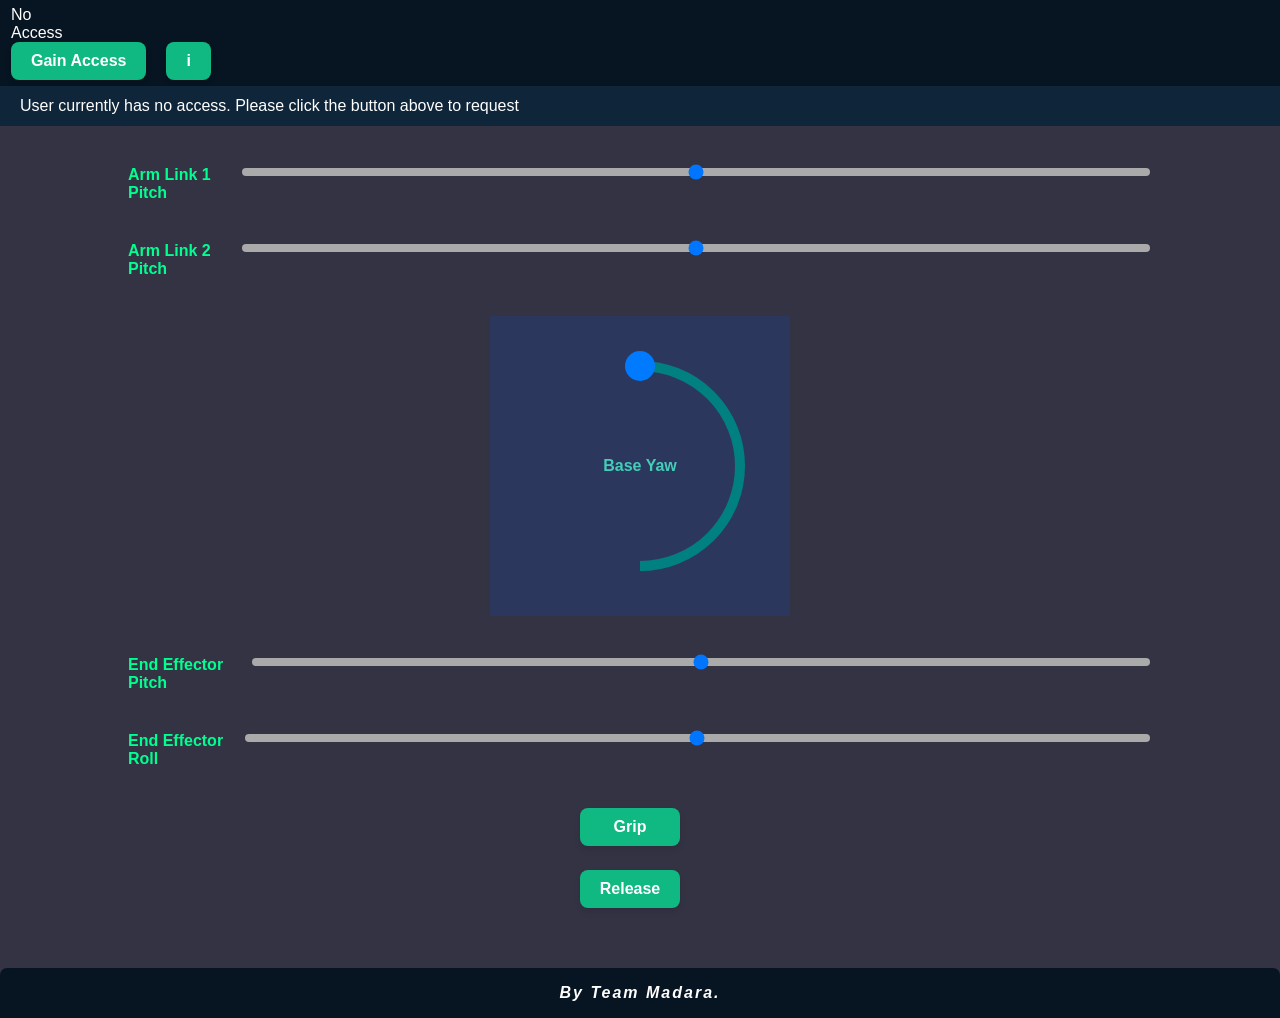
==== data/index.html @ da3c4cf0 "updated ESP code" ====
<!DOCTYPE html>
<html lang="en">
<head>
    <meta charset="UTF-8">
    <meta name="viewport" content="width=device-width, initial-scale=1.0, user-scalable=no">
    <link rel="stylesheet" href="style.css">
    <!-- <link rel="stylesheet" href="https://cdn.jsdelivr.net/npm/bulma@1.0.2/css/bulma.min.css"> -->
    
    <title>Madara Controller</title>
</head>
<body>
    <header>
        <div id="top-header-mobile">
            <h4>Robot Arm Controller</h4>
            <!-- <img src="/funaab_logo.png"> -->
            <img src="[data-uri]"/>
        </div>
        <div class="general-header">
            <!-- <span id="header-title">Uchiha Madara</span> -->
            <div id="getaccess">
                <div>No Access</div>
                <div>
                    <button class="custom-button" id="acc-req">Gain Access</button>
                    <button class="custom-button" id="infobtn">i</button>
                </div>
            </div>
        </div>
    </header>
    <div class="modal-bg">
        <div class="modal">
            <h2>Team Madara</h2>
            <span>A three-man squad on a mission to create an IoT-controlled robotic arm via a mobile app.</span>
            <span> This team comprises:</span>
            <ul>
                <li>Ali Francis C.</li>
                <li>Akinrotimi Daniel</li>
                <li>Uzodimma Ifeanyi</li>
            </ul>
            <button class="custom-button close">CLOSE</button>
        </div>
    </div>
    <div class="notification">
        <span class="notification-text">User has no access</span>
    </div>
    <div class="slider-container">
        <div class="slider-wrap">
            <label for="link2">Arm Link 1 Pitch</label>
            <input type="range" name="link2" id="arm1pitch" data-id="2" min="-90" max="90" value="0">
        </div>
        <div class="slider-wrap">
            <label for="link3">Arm Link 2 Pitch</label>
            <input type="range" name="link3" id="arm2pitch" data-id="3" min="-90" max="90" value="0">
        </div>
    </div>
    <br>
    
    <div id="container">
        <div>Base Yaw</div>
    </div>

    <div class="slider-container slider-container2">
        <div class="slider-wrap">
            <label for="link4">End Effector Pitch</label>
            <input type="range" name="link4" id="efpitch" data-id="6" min="-90" max="90" value="0">
        </div>
        <div class="slider-wrap">
            <label for="link6">End Effector Roll</label>
            <input type="range" name="link6" id="efroll" data-id="4" min="-90" max="90" value="0">
        </div>
    </div>

    <div class="button-field">
        <button class="custom-button cbtn1" data-id="7">Grip</button>
        <button class="custom-button cbtn2" data-id="8">Release</button>
    </div>
    <footer>By Team Madara.</footer>
    <script src="script.js"></script>
</body>
</html>
---- data/style.css ----
*{
    padding: 0;
    border: 0;
    box-sizing: border-box;
}
body {
    margin: 0;
    font-family: Arial, sans-serif;
    display: flex;
    flex-direction: column;
    align-items: center;
    /* justify-content: center; */
    box-sizing: border-box;
    height: 100vh;
    max-width: 100vw;
    overflow-x: hidden;
/*    background-color: #362449;*/
/*    background-color: #1e1e2e;*/
    background-color: #334
    /* color: #333; */
}


.custom-button {
    padding: 10px 20px;
    font-size: 16px;
    font-weight: bold;
    color: white;
    background-color: #10B981; /* Blue color */
    border: none;
    border-radius: 8px;
    cursor: pointer;
    box-shadow: 0 4px 6px rgba(0, 0, 0, 0.1);
    transition: background-color 0.3s ease, transform 0.2s ease, box-shadow 0.2s ease;
    margin-right: 20px;
}

.custom-button:hover {
    background-color: #0056b3; /* Darker blue on hover */
    transform: translateY(-2px);
    box-shadow: 0 6px 8px rgba(0, 0, 0, 0.15);
}

.custom-button:active {
    background-color: #003f7f; /* Even darker blue on click */
    transform: translateY(0);
    box-shadow: 0 4px 6px rgba(0, 0, 0, 0.1);
}

header{
    display: flex;
    flex-direction: column;
    min-width: 100%;
    max-width: 100%;
}

#top-header-mobile{
    min-height: 140px;
    background: linear-gradient(180deg, #071421, #1f3a55);display: flex;
    flex-direction: column;
    align-items: center;
    justify-content: space-between;
    font-size: larger;
}
@media screen and (min-width: 500px){
    #top-header-mobile{
        display: none;
    }
}
#top-header-mobile h4{
    color: white;
    font-weight: bold;
    font-family: Arial, Helvetica, sans-serif;
    letter-spacing: 1px;
}
#top-header-mobile img{
    width: 110px;
    height: 100px;
    aspect-ratio: 1/1;
    margin-bottom: 10px;

}
.general-header{
   /* display: flex;
    justify-content: space-between;
    /* justify-content: center; */
    align-items: center;
    min-width: 100%;
    max-width: 100%;
    /* padding: 10px 20px; */
    background-color: #071421;
    color: #ffffff;
    box-shadow: 0 3px 5px #3339;
    min-height: 40px;
    padding-top: 5px;
    padding-bottom: 5px;
    padding: 6px;
    /* padding-right: 10px; */
}

.modal-bg{
    display: none;
    justify-content: center;
    align-items: center;
    background: #000000cc;
    position: fixed;
    z-index: 99;
    min-width: 100%;
    width: 100%;
    min-height: 100%;
    height: 100%;
}
.modal{
    background: whitesmoke;
    color: #071421;
    /* height: 70%; */
    width: 80%;
    padding: 10px;
    font-weight: bold;
    display: flex;
    flex-direction: column;
    height: max-content;
    line-height: 40px;
}
.modal > *{
    width: 100%
}
.modal ul{
    display: flex;
    flex-direction: column;
}
#header-title {
    font-size: 1.2rem;
    font-weight: bold;
    padding-left: 20px;
    letter-spacing: 2px;
    /* font-family: serif; */
}

.notification{
    min-height: 40px;
    width: 100%;
    padding: 10px;
    padding-left: 20px;
    background: #0e253a;
    color: white;
    display: flex;
    /* flex-direction: column; */
    align-items: center;
    /* flex-wrap: wrap; */
}

@media screen and (max-width: 600px){
    .notification{
        min-height: 50px;
    }
}
.slider-container {
    display: flex;
    flex-direction: column;
    justify-content: center;
    gap: 20px;
    margin-top: 20px;
    width: 80%;
}
.slider-container2{
    margin-top: 20px;
}
label{
    font-weight: bold;
    color: #00ff91;
}
.slider {
    display: flex;
    flex-direction: column;
    align-items: center;
}

.slider-wrap{
    display: flex;
    justify-content: space-between;
    min-width: 100%;
    margin-top: 20px;
}
input[type="range"] {
    width: 150px;
    color: #a600ff;
}
input[type="range"] {
    -webkit-appearance: none;
    appearance: none;
    width: 100%;
    height: 8px;
    background: #aaaaaa;
    outline: none;
    border-radius: 4px;
    /* overflow: hidden; */
}

input[type="range"]::-webkit-slider-thumb {
    background: #00d4ff;
    height: 8px;
}

input[type="range"]::-moz-range-track {
    background: #aaaaaa;
    height: 8px;
}

input[type="range"]::-ms-track {
    background: transparent;
    border-color: transparent; 
    color: transparent;
    height: 8px;
}

#container {
    margin-top: 20px;
    width: 300px;
    min-height: 300px;
    position: relative;
    display: flex;
    justify-content: center;
    align-items: center;
    /* transform-origin: 150px 150px;
    transform: rotateX(90deg); */
}
/* #container {
    width: 100%;
    height: 60%;
    display: flex;
    justify-content: center;
    align-items: center;
} */

#container div{
    font-weight: bold;
    color: #43ceb9;
}

.indicator {
    width: 30px;
    height: 30px;
    background-color: #007BFF;
    border-radius: 50%;
    position: absolute;
    transform: translate(-50%, -50%);
    cursor: pointer;
    /* z-index: -200; */
}

svg {
    position: absolute;
    top: 0;
    left: 0;
    z-index: -100;
    background-color: #0055ff22;
}

.button-field{
    margin-top: 40px;
    display: flex;
    flex-direction: column;
    justify-content: space-between;
    min-height: 100px;
    margin-bottom: 10px;
}

footer{
    min-height: 50px;
    margin-top: 50px;
    width: 100%;
    display: flex;
    align-items: center;
    justify-content: center;
    background-color: #071421;
    color: white;
    border-radius: 7px 7px 0 0;
    font-weight: bold;
    font-style: italic;
    letter-spacing: 2px;
}

#getaccess{
    display: flex;
    justify-content: space-between;
    padding-left: 5px;
    padding-right: 5px;
    min-width: 100%;
    min-height: 100%;
    max-height: 100%;
    flex-direction: row;
    /* flex-direction: column; */
}
#getaccess > div{
    min-height: 100%;
    max-height: 100%;
    display: flex;
    align-items: center;
}
#getaccess > div:first-child{
    width: 50px;
    flex: 0.4;
}
#getaccess > div:nth-child(2){
    flex: 0.6;
}
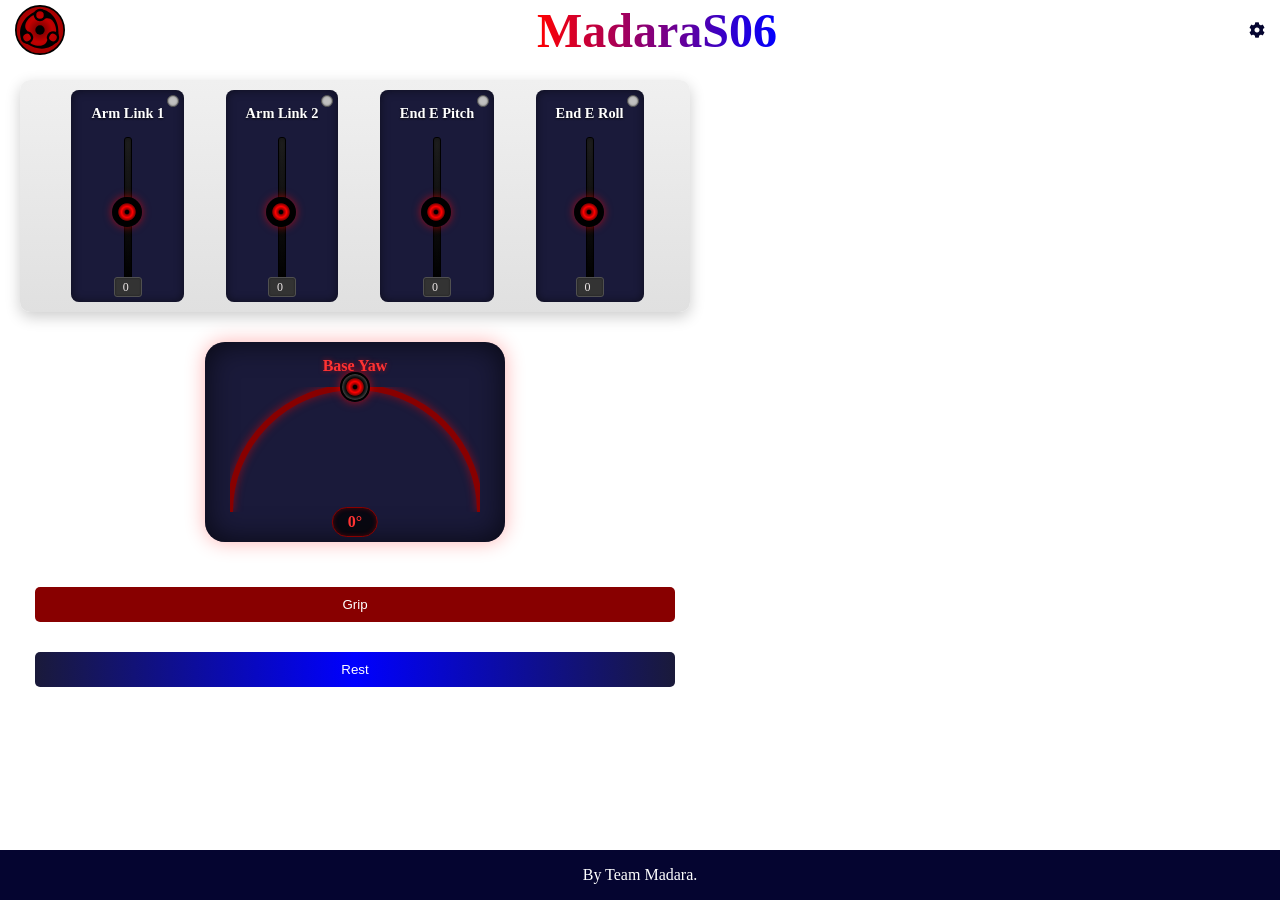
==== commit b4e8096f: "Working" ====
--- a/data/index.html
+++ b/data/index.html
@@ -1,79 +1,116 @@
 <!DOCTYPE html>
 <html lang="en">
-<head>
-    <meta charset="UTF-8">
-    <meta name="viewport" content="width=device-width, initial-scale=1.0, user-scalable=no">
-    <link rel="stylesheet" href="style.css">
-    <!-- <link rel="stylesheet" href="https://cdn.jsdelivr.net/npm/bulma@1.0.2/css/bulma.min.css"> -->
-    
-    <title>Madara Controller</title>
-</head>
-<body>
-    <header>
-        <div id="top-header-mobile">
-            <h4>Robot Arm Controller</h4>
-            <!-- <img src="/funaab_logo.png"> -->
-            <img src="[data-uri]"/>
+
+    <head>
+        <meta charset="UTF-8">
+        <meta name="viewport" content="width=device-width, initial-scale=1.0, user-scalable=no">
+        <link rel="stylesheet" href="style.css">
+        <!-- <link rel="stylesheet" href="https://cdn.jsdelivr.net/npm/bulma@1.0.2/css/bulma.min.css"> -->
+        <link rel="stylesheet" href="https://cdnjs.cloudflare.com/ajax/libs/font-awesome/5.15.3/css/all.min.css">
+        <title>Madara Controller</title>
+    </head>
+
+    <body>
+        <header>
+            <div id="top-header-mobile">
+                <img id="mad-ems" src="sharingan.svg" alt="logo">
+                <span id="header-title">MadaraS06</span>
+                <i id="settings" class="fas fa-cog fa-spin gear"></i>
+
+            </div>
+        </header>
+
+        <div id="getaccess">
+            <div class="access-content">
+                <button class="custom-btn" id="acc-req">Gain Access</button>
+            </div>
+            <div class="team-info">
+                <p>Team Madara</p>
+                <ul>
+                    <li>Ali Francis C.</li>
+                    <li>Akinrotimi Daniel</li>
+                    <li>Uzodimma Ifeanyi</li>
+                </ul>
+            </div>
+
         </div>
-        <div class="general-header">
-            <!-- <span id="header-title">Uchiha Madara</span> -->
-            <div id="getaccess">
-                <div>No Access</div>
-                <div>
-                    <button class="custom-button" id="acc-req">Gain Access</button>
-                    <button class="custom-button" id="infobtn">i</button>
+
+        <div class="content">
+            <div class="slider-container">
+                <div class="slider-wrap vertical">
+                    <label for="arm1pitch">Arm Link 1 </label>
+                    <input type="range" class="vertical" name="link2" id="arm1pitch" data-id="2" min="-90" max="90"
+                        value="0">
+                </div>
+                <div class="slider-wrap vertical">
+                    <label for="arm2pitch">Arm Link 2 </label>
+                    <input type="range" class="vertical" name="link3" id="arm2pitch" data-id="3" min="-90" max="90"
+                        value="0">
+                </div>
+
+                <div class="slider-wrap vertical">
+                    <label for="efpitch">End E Pitch </label>
+                    <input type="range" class="vertical" name="link4" id="efpitch" data-id="6" min="-90" max="90"
+                        value="0">
+                </div>
+                <div class="slider-wrap vertical">
+                    <label for="efroll">End E Roll</label>
+                    <input type="range" class="vertical" name="link6" id="efroll" data-id="4" min="-90" max="90"
+                        value="0">
                 </div>
             </div>
+
+            <div id="container">
+                <div>Base Yaw</div>
+            </div>
+
+
+
+            <div class="button-field">
+                <button id="gripper" class="custom-button gripped cbtn1" data-id="7">Grip</button>
+                <!-- <button class="custom-button cbtn2" data-id="8">Release</button> -->
+                <button class="custom-button cbtn3 rest" data-id="9">Rest</button>
+            </div>
         </div>
-    </header>
-    <div class="modal-bg">
-        <div class="modal">
-            <h2>Team Madara</h2>
-            <span>A three-man squad on a mission to create an IoT-controlled robotic arm via a mobile app.</span>
-            <span> This team comprises:</span>
-            <ul>
-                <li>Ali Francis C.</li>
-                <li>Akinrotimi Daniel</li>
-                <li>Uzodimma Ifeanyi</li>
-            </ul>
-            <button class="custom-button close">CLOSE</button>
-        </div>
-    </div>
-    <div class="notification">
-        <span class="notification-text">User has no access</span>
-    </div>
-    <div class="slider-container">
-        <div class="slider-wrap">
-            <label for="link2">Arm Link 1 Pitch</label>
-            <input type="range" name="link2" id="arm1pitch" data-id="2" min="-90" max="90" value="0">
-        </div>
-        <div class="slider-wrap">
-            <label for="link3">Arm Link 2 Pitch</label>
-            <input type="range" name="link3" id="arm2pitch" data-id="3" min="-90" max="90" value="0">
-        </div>
-    </div>
-    <br>
+        <footer>By Team Madara.</footer>
+        <script src="script.js"></script>
+        <script src="baseYaw.js"></script>
+    </body>
+    <script>
+        let settingsOpen = false;
+        let settings = document.getElementById('settings');
+        let content = document.querySelector('.content');
+        settings.addEventListener('click', () => {
+            settingsOpen = !settingsOpen;
+            if (settingsOpen) {
+                let opts = document.getElementById('getaccess');
+                opts.style.display = "block";
+                content.classList.add('blurred');
+            }
+            else {
+                let opts = document.getElementById('getaccess');
+                opts.style.display = "none";
+                content.classList.remove('blurred');
+            }
+        });
+
+        content.addEventListener('click', (e) => {
+            if (settingsOpen && e.target !== settings) {
+                settingsOpen = false;
+                let opts = document.getElementById('getaccess');
+                opts.style.display = "none";
+                content.classList.remove('blurred');
+            }
+        });
+        document.querySelectorAll('input[type="range"].vertical').forEach(slider => {
+            slider.parentElement.setAttribute('data-value', slider.value);
+
+            slider.addEventListener('input', () => {
+                slider.parentElement.setAttribute('data-value', slider.value);
+            });
+        });
+    </script>
     
-    <div id="container">
-        <div>Base Yaw</div>
-    </div>
 
-    <div class="slider-container slider-container2">
-        <div class="slider-wrap">
-            <label for="link4">End Effector Pitch</label>
-            <input type="range" name="link4" id="efpitch" data-id="6" min="-90" max="90" value="0">
-        </div>
-        <div class="slider-wrap">
-            <label for="link6">End Effector Roll</label>
-            <input type="range" name="link6" id="efroll" data-id="4" min="-90" max="90" value="0">
-        </div>
-    </div>
 
-    <div class="button-field">
-        <button class="custom-button cbtn1" data-id="7">Grip</button>
-        <button class="custom-button cbtn2" data-id="8">Release</button>
-    </div>
-    <footer>By Team Madara.</footer>
-    <script src="script.js"></script>
-</body>
-</html>
+</html>
--- a/data/style.css
+++ b/data/style.css
@@ -1,307 +1,355 @@
-*{
-    padding: 0;
-    border: 0;
+* {
     box-sizing: border-box;
 }
+
+html,
 body {
     margin: 0;
-    font-family: Arial, sans-serif;
+    padding: 0;
+    position: fixed;
+    overflow: hidden;
+    /* background-color: black;
+    color: white; */
+}
+
+#top-header-mobile {
+    display: flex;
+    align-items: center;
+    margin: 0 auto;
+    padding: 10px 15px;
+    justify-content: space-between;
+    position: fixed;
+    width: 100%;
+    top: 0;
+    left: 0;
+    height: 60px;
+}
+
+@keyframes wheel {
+    0% {
+        transform: rotate(0deg);
+    }
+
+    100% {
+        transform: rotate(360deg);
+    }
+}
+
+
+
+#mad-ems {
+    width: 50px;
+    height: 50px;
+    animation: wheel 2s linear infinite;
+}
+
+#header-title {
+    font-size: 48px;
+    font-weight: bold;
+    background: linear-gradient(90deg, red, purple, blue);
+    -webkit-background-clip: text;
+    -webkit-text-fill-color: transparent;
+}
+
+.gear {
+    color: rgb(5, 5, 48);
+}
+
+.gear.active {
+    color: green;
+}
+
+footer {
+    position: fixed;
+    bottom: 0;
+    width: 100%;
+    height: 50px;
+    background-color: rgb(5, 5, 48);
+    color: white;
+    display: flex;
+    align-items: center;
+    justify-content: center;
+}
+
+#getaccess {
+    display: none;
+    padding: 10px 15px;
+    background-color: #1a1a3a;
+    height: 40vh;
+    position: fixed;
+    top: 60px;
+    right: 0;
+    width: 60%;
+    z-index: 999;
+    color: white;
+}
+
+.blurred {
+    filter: blur(5px);
+}
+
+.content {
+    margin-top: 60px;
+    padding: 20px;
+    transition: filter 0.3s ease;
+}
+
+.access-content {
+    display: grid;
+    place-items: center;
+}
+
+.custom-btn {
+    background-color: white;
+    padding: 10px 30px;
+    border-radius: 5px;
+    width: 50vw;
+    border: none;
+}
+
+.team-info ul {
+    list-style-type: none;
+    padding: 0;
+    display: flex;
+    flex-direction: column;
+    justify-content: flex-start;
+    gap: 20px;
+    flex-wrap: wrap;
+}
+
+.team-info p {
+    font-size: 1.5rem;
+}
+
+.team-info ul li {
+    padding: 5px 10px;
+    border: 1px solid rgba(255, 255, 255, 0.377);
+}
+
+.slider-container {
+    display: flex;
+    justify-content: space-evenly;
+    align-items: flex-start;
+    width: 100%;
+    padding: 10px;
+    /* border: 3px solid #2a2a5a; */
+    border-radius: 10px;
+    background: linear-gradient(to bottom, #f0f0f0, #e0e0e0);
+    box-shadow: 0 5px 15px rgba(0, 0, 0, 0.2);
+    margin-bottom: 20px;
+}
+
+.slider-wrap.vertical {
     display: flex;
     flex-direction: column;
     align-items: center;
-    /* justify-content: center; */
-    box-sizing: border-box;
-    height: 100vh;
-    max-width: 100vw;
-    overflow-x: hidden;
-/*    background-color: #362449;*/
-/*    background-color: #1e1e2e;*/
-    background-color: #334
-    /* color: #333; */
-}
-
-
-.custom-button {
-    padding: 10px 20px;
-    font-size: 16px;
-    font-weight: bold;
-    color: white;
-    background-color: #10B981; /* Blue color */
-    border: none;
+    background: #1a1a3a;
     border-radius: 8px;
-    cursor: pointer;
-    box-shadow: 0 4px 6px rgba(0, 0, 0, 0.1);
-    transition: background-color 0.3s ease, transform 0.2s ease, box-shadow 0.2s ease;
-    margin-right: 20px;
-}
-
-.custom-button:hover {
-    background-color: #0056b3; /* Darker blue on hover */
-    transform: translateY(-2px);
-    box-shadow: 0 6px 8px rgba(0, 0, 0, 0.15);
-}
-
-.custom-button:active {
-    background-color: #003f7f; /* Even darker blue on click */
-    transform: translateY(0);
-    box-shadow: 0 4px 6px rgba(0, 0, 0, 0.1);
-}
-
-header{
-    display: flex;
-    flex-direction: column;
-    min-width: 100%;
-    max-width: 100%;
-}
-
-#top-header-mobile{
-    min-height: 140px;
-    background: linear-gradient(180deg, #071421, #1f3a55);display: flex;
-    flex-direction: column;
-    align-items: center;
-    justify-content: space-between;
-    font-size: larger;
-}
-@media screen and (min-width: 500px){
-    #top-header-mobile{
-        display: none;
-    }
-}
-#top-header-mobile h4{
+    padding: 15px 20px;
+    box-shadow: inset 0 0 10px rgba(0, 0, 0, 0.5);
+    position: relative;
+    margin-left: 5px;
+}
+
+.slider-wrap.vertical label {
     color: white;
     font-weight: bold;
-    font-family: Arial, Helvetica, sans-serif;
-    letter-spacing: 1px;
-}
-#top-header-mobile img{
-    width: 110px;
-    height: 100px;
-    aspect-ratio: 1/1;
-    margin-bottom: 10px;
-
-}
-.general-header{
-   /* display: flex;
-    justify-content: space-between;
-    /* justify-content: center; */
-    align-items: center;
-    min-width: 100%;
-    max-width: 100%;
-    /* padding: 10px 20px; */
-    background-color: #071421;
-    color: #ffffff;
-    box-shadow: 0 3px 5px #3339;
-    min-height: 40px;
-    padding-top: 5px;
-    padding-bottom: 5px;
-    padding: 6px;
-    /* padding-right: 10px; */
-}
-
-.modal-bg{
-    display: none;
-    justify-content: center;
-    align-items: center;
-    background: #000000cc;
-    position: fixed;
-    z-index: 99;
-    min-width: 100%;
-    width: 100%;
-    min-height: 100%;
-    height: 100%;
-}
-.modal{
-    background: whitesmoke;
-    color: #071421;
-    /* height: 70%; */
-    width: 80%;
-    padding: 10px;
-    font-weight: bold;
-    display: flex;
-    flex-direction: column;
-    height: max-content;
-    line-height: 40px;
-}
-.modal > *{
-    width: 100%
-}
-.modal ul{
-    display: flex;
-    flex-direction: column;
-}
-#header-title {
-    font-size: 1.2rem;
-    font-weight: bold;
-    padding-left: 20px;
-    letter-spacing: 2px;
-    /* font-family: serif; */
-}
-
-.notification{
-    min-height: 40px;
-    width: 100%;
-    padding: 10px;
-    padding-left: 20px;
-    background: #0e253a;
-    color: white;
-    display: flex;
-    /* flex-direction: column; */
-    align-items: center;
-    /* flex-wrap: wrap; */
-}
-
-@media screen and (max-width: 600px){
-    .notification{
-        min-height: 50px;
-    }
-}
-.slider-container {
-    display: flex;
-    flex-direction: column;
-    justify-content: center;
-    gap: 20px;
-    margin-top: 20px;
-    width: 80%;
-}
-.slider-container2{
-    margin-top: 20px;
-}
-label{
-    font-weight: bold;
-    color: #00ff91;
-}
-.slider {
-    display: flex;
-    flex-direction: column;
-    align-items: center;
-}
-
-.slider-wrap{
-    display: flex;
-    justify-content: space-between;
-    min-width: 100%;
-    margin-top: 20px;
-}
-input[type="range"] {
-    width: 150px;
-    color: #a600ff;
-}
-input[type="range"] {
+    margin-bottom: 15px;
+    text-shadow: 0 1px 2px rgba(0, 0, 0, 0.8);
+    font-size: 0.9rem;
+    text-align: center;
+}
+
+input[type="range"].vertical {
     -webkit-appearance: none;
     appearance: none;
-    width: 100%;
-    height: 8px;
-    background: #aaaaaa;
-    outline: none;
-    border-radius: 4px;
-    /* overflow: hidden; */
-}
-
-input[type="range"]::-webkit-slider-thumb {
-    background: #00d4ff;
-    height: 8px;
-}
-
-input[type="range"]::-moz-range-track {
-    background: #aaaaaa;
-    height: 8px;
-}
-
-input[type="range"]::-ms-track {
+    writing-mode: vertical-lr;
+    direction: rtl;
+    width: 8px;
+    height: 150px;
+    padding: 0;
+    margin: 0 auto;
+    transform: rotate(180deg);
     background: transparent;
-    border-color: transparent; 
-    color: transparent;
-    height: 8px;
+    position: relative;
+}
+
+input[type="range"].vertical::-webkit-slider-thumb {
+    -webkit-appearance: none;
+    appearance: none;
+    width: 30px;
+    height: 30px;
+    border-radius: 50%;
+    background: radial-gradient(circle at center,
+            #000 10%,
+            #800 15%,
+            #f00 30%,
+            #800 45%,
+            #000 50%);
+    cursor: pointer;
+    box-shadow: 0 0 8px rgba(255, 0, 0, 0.6);
+    border: 2px solid #000;
+    position: relative;
+    margin-top: -11px;
+    margin-left: -11px;
+}
+
+input[type="range"].vertical:hover::-webkit-slider-thumb {
+    box-shadow: 0 0 15px rgba(255, 0, 0, 0.8);
+}
+
+input[type="range"].vertical::-webkit-slider-runnable-track {
+    width: 8px;
+    height: 150px;
+    background: linear-gradient(to bottom, #000, #222);
+    border-radius: 3px;
+    border: 1px solid #000;
+    box-shadow: inset 0 0 5px rgba(0, 0, 0, 0.5);
+}
+
+.slider-wrap.vertical::before,
+.slider-wrap.vertical::after {
+    content: '';
+    position: absolute;
+    width: 10px;
+    height: 10px;
+    background: #c0c0c0;
+    border-radius: 50%;
+    border: 1px solid #505050;
+    box-shadow: inset 0 0 2px rgba(0, 0, 0, 0.5);
+}
+
+.slider-wrap.vertical::before {
+    top: 5px;
+    right: 5px;
+}
+
+.slider-wrap.vertical::after {
+    bottom: 5px;
+    right: 5px;
+}
+
+.slider-wrap.vertical::after {
+    content: attr(data-value);
+    position: absolute;
+    bottom: 5px;
+    left: 50%;
+    transform: translateX(-50%);
+    font-size: 12px;
+    color: #ece6e6;
+    background: #333;
+    padding: 2px 8px;
+    padding-bottom: 6px;
+    border-radius: 3px;
+    border: 1px solid #505050;
 }
 
 #container {
-    margin-top: 20px;
     width: 300px;
-    min-height: 300px;
+    height: 200px;
+    margin: 30px auto;
     position: relative;
-    display: flex;
-    justify-content: center;
-    align-items: center;
-    /* transform-origin: 150px 150px;
-    transform: rotateX(90deg); */
-}
-/* #container {
-    width: 100%;
-    height: 60%;
-    display: flex;
-    justify-content: center;
-    align-items: center;
-} */
-
-#container div{
+    background: #1a1a3a;
+    border-radius: 20px;
+    padding-top: 15px;
+    box-shadow: 0 0 20px rgba(255, 0, 0, 0.3), inset 0 0 30px rgba(0, 0, 0, 0.7);
+    overflow: hidden;
+}
+
+#container div:first-child {
+    color: #ff3333;
     font-weight: bold;
-    color: #43ceb9;
+    text-align: center;
+    margin-bottom: 20px;
+    text-shadow: 0 0 5px rgba(255, 0, 0, 0.5);
+}
+
+/* Replace the arc-slider CSS with canvas styling */
+.arc-canvas-container {
+    position: absolute;
+    bottom: 30px;
+    left: 25px;
+    width: 250px;
+    height: 125px;
+    z-index: 2;
+}
+
+#arc-canvas {
+    position: absolute;
+    top: 0;
+    left: 0;
+    z-index: 2;
 }
 
 .indicator {
     width: 30px;
     height: 30px;
-    background-color: #007BFF;
+    background: radial-gradient(circle at center,
+            #000 10%,
+            #800 15%,
+            #f00 30%,
+            #800 45%,
+            #000 50%);
     border-radius: 50%;
     position: absolute;
     transform: translate(-50%, -50%);
     cursor: pointer;
-    /* z-index: -200; */
-}
-
-svg {
-    position: absolute;
-    top: 0;
-    left: 0;
-    z-index: -100;
-    background-color: #0055ff22;
+    z-index: 3;
+    box-shadow: 0 0 10px rgba(255, 0, 0, 0.7),
+        inset 0 0 5px rgba(255, 255, 255, 0.5);
+    border: 2px solid #000;
+}
+
+.indicator:hover {
+    box-shadow: 0 0 15px rgba(255, 0, 0, 1);
+}
+
+.yaw-value {
+    position: absolute;
+    bottom: 5px;
+    left: 50%;
+    transform: translateX(-50%);
+    background: rgba(0, 0, 0, 0.7);
+    color: #ff3333;
+    padding: 5px 15px;
+    border-radius: 15px;
+    font-weight: bold;
+    border: 1px solid #800;
+    box-shadow: inset 0 0 5px rgba(255, 0, 0, 0.3);
+    z-index: 2;
+    font-size: 16px;
 }
 
 .button-field{
-    margin-top: 40px;
-    display: flex;
-    flex-direction: column;
-    justify-content: space-between;
-    min-height: 100px;
-    margin-bottom: 10px;
-}
-
-footer{
-    min-height: 50px;
-    margin-top: 50px;
-    width: 100%;
-    display: flex;
-    align-items: center;
-    justify-content: center;
-    background-color: #071421;
+    display: grid;
+    place-items: center;
+}
+
+.custom-button{
+    background: #1a1a3a;
     color: white;
-    border-radius: 7px 7px 0 0;
-    font-weight: bold;
-    font-style: italic;
-    letter-spacing: 2px;
-}
-
-#getaccess{
-    display: flex;
-    justify-content: space-between;
-    padding-left: 5px;
-    padding-right: 5px;
-    min-width: 100%;
-    min-height: 100%;
-    max-height: 100%;
-    flex-direction: row;
-    /* flex-direction: column; */
-}
-#getaccess > div{
-    min-height: 100%;
-    max-height: 100%;
-    display: flex;
-    align-items: center;
-}
-#getaccess > div:first-child{
-    width: 50px;
-    flex: 0.4;
-}
-#getaccess > div:nth-child(2){
-    flex: 0.6;
+    margin: 15px;
+    padding: 10px 30px;
+    width: 50vw;
+    border: none;
+    border-radius: 5px;
+}
+
+.custom-button.rest{
+    background:linear-gradient(to right, #1a1a3a, blue, #1a1a3a);
+}
+
+.gripped{
+    background: #800;
+}
+
+.released{
+    background: linear-gradient(to right, #1a1a3a, #2c2c63, #1a1a3a);
+}
+
+.access-granted{
+    background: green;
+}
+.access-denied{
+    background: red;
 }
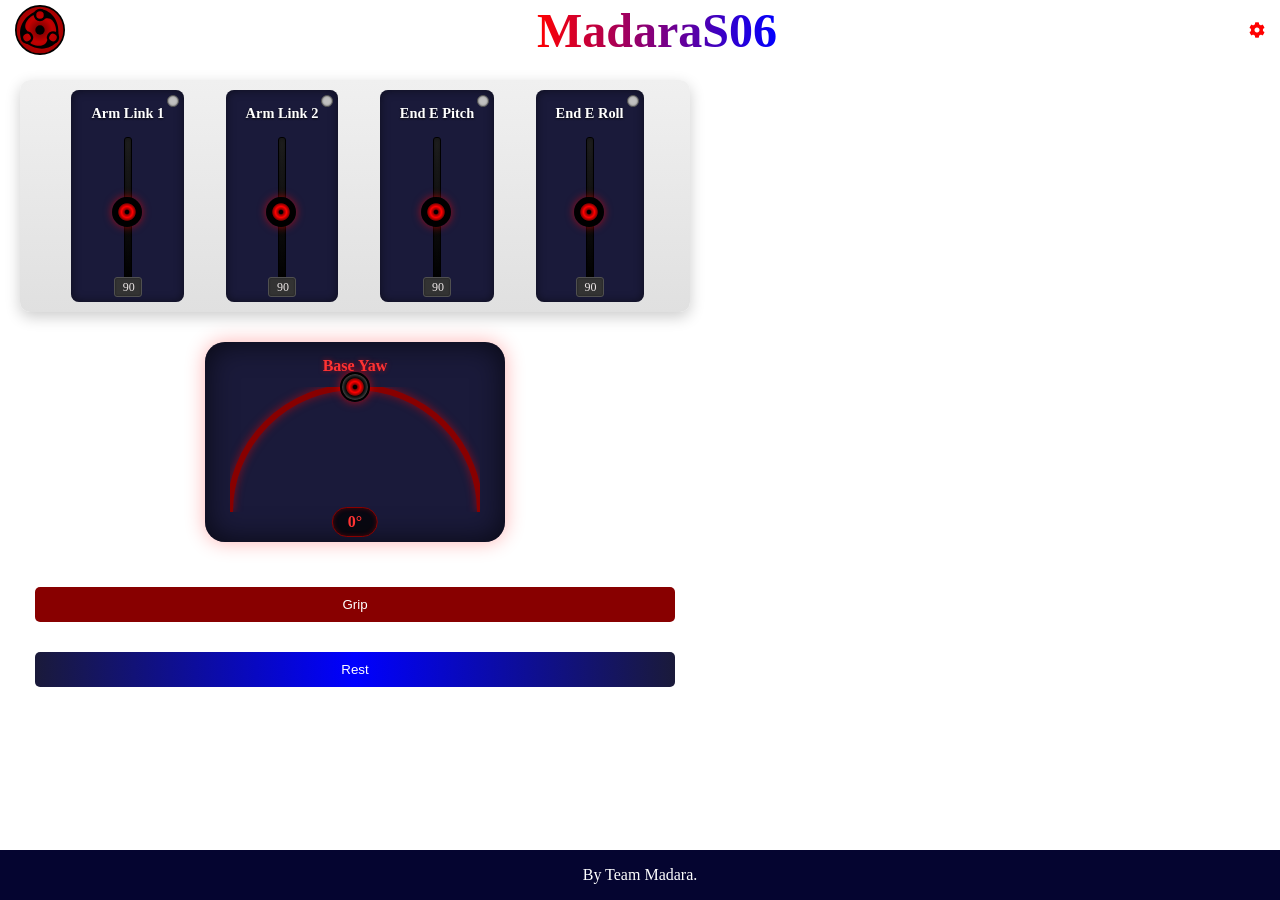
==== commit f9e47d97: "done" ====
--- a/data/index.html
+++ b/data/index.html
@@ -15,7 +15,7 @@
             <div id="top-header-mobile">
                 <img id="mad-ems" src="sharingan.svg" alt="logo">
                 <span id="header-title">MadaraS06</span>
-                <i id="settings" class="fas fa-cog fa-spin gear"></i>
+                <i id="settings" class="fas fa-cog fa-spin gear access-denied"></i>
 
             </div>
         </header>
@@ -23,6 +23,9 @@
         <div id="getaccess">
             <div class="access-content">
                 <button class="custom-btn" id="acc-req">Gain Access</button>
+            </div>
+            <div class="notification-text denied">
+
             </div>
             <div class="team-info">
                 <p>Team Madara</p>
@@ -103,10 +106,10 @@
             }
         });
         document.querySelectorAll('input[type="range"].vertical').forEach(slider => {
-            slider.parentElement.setAttribute('data-value', slider.value);
+            slider.parentElement.setAttribute('data-value', parseInt(slider.value) + 90);
 
             slider.addEventListener('input', () => {
-                slider.parentElement.setAttribute('data-value', slider.value);
+                slider.parentElement.setAttribute('data-value', parseInt(slider.value) + 90);
             });
         });
     </script>
--- a/data/style.css
+++ b/data/style.css
@@ -75,7 +75,7 @@
     display: none;
     padding: 10px 15px;
     background-color: #1a1a3a;
-    height: 40vh;
+    height: 50vh;
     position: fixed;
     top: 60px;
     right: 0;
@@ -348,8 +348,22 @@
 }
 
 .access-granted{
+    color: green;
+}
+.access-denied{
+    color: red;
+}
+
+.notification-text{
+    color: white;
+    padding:10px 12px;
+    margin: 10px;
+    border-radius: 5px;
+}
+
+.notification-text.denied{
+    background: rgb(88, 1, 1);
+}
+.notification-text.access{
     background: green;
-}
-.access-denied{
-    background: red;
 }
